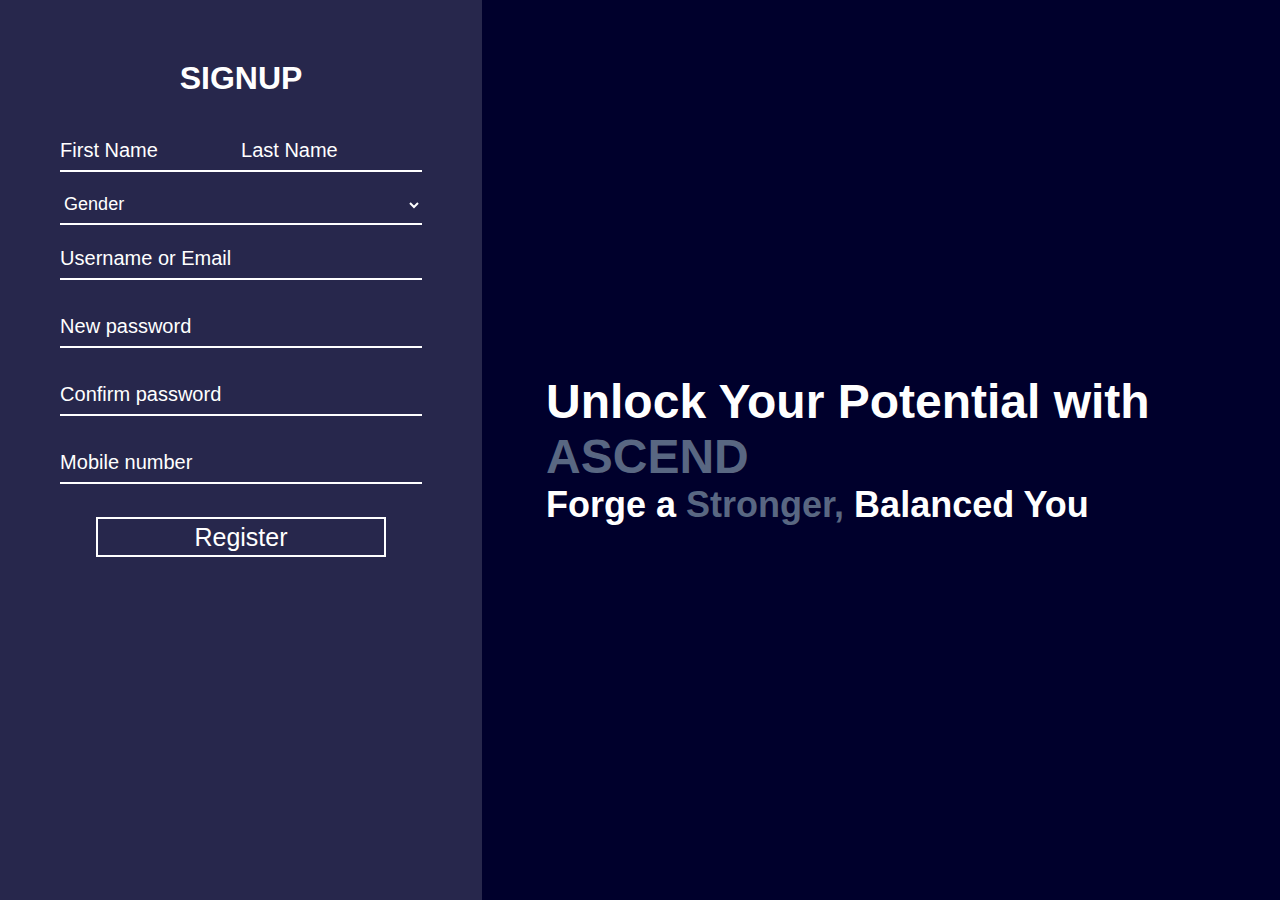
==== index.html @ 4f224cd5 "ascend" ====
<!DOCTYPE html>
<html lang="en">

<head>
    <meta charset="UTF-8">
    <meta name="viewport" content="width=device-width, initial-scale=1.0">
    <title>Ascend - User Registration</title>
    <link rel="icon" type="image/x-icon" href="./img/icon1.png">
    <link rel="stylesheet" href="style.css">
</head>

<body>
    <div class="signup_box">
        <h1>SIGNUP</h1>
        <form action="" name="validate" onsubmit="return validation()">
            <div class="signup_inputs">
                <div>
                    <input type="text" placeholder="First Name" name="Fname">
                    <input type="text" placeholder="Last Name" name="Lname">
                </div>
                <select name="Gender" id="gender">
                    <option value="">Gender</option>
                    <option value="male">Male</option>
                    <option value="female">Female</option>
                    <option value="others">others</option>
                </select>
                <input type="email" placeholder="Username or Email" name="Username">
                <input type="password" placeholder="New password" name="Password">
                <input type="password" placeholder="Confirm password" name="Password">
                <input type="text" placeholder="Mobile number" name="Mobnum">
                <button value="submit">Register</button>
            </div>
        </form>
    </div>
    <div class="slogan">
        <h1>Unlock Your Potential with <span>ASCEND</span></h1>
        <h2>Forge a <span>Stronger,</span> Balanced You</h2>
    </div>
<script src="index.js"></script>
</body>

</html>
---- style.css ----
*{
    padding: 0;
    margin: 0;
    color: white;
}
body{
    height: 100vh;
    width: 100vw;
   background-color: #00002c ;
   display: flex;
}
.signup_inputs{
    display: flex;
    flex-direction: column;
    margin: 0 5%;
}
.signup_inputs div{
    display: flex;
}
.signup_inputs input{
    height: 40px;
    width: 100%;
    color: white;
    font-size: 20px;
    margin: 13px 0;
    outline: none;
    border: none;
    background-color:rgba(255, 255, 255, 0);
    border-bottom: 2px solid white;
}
::placeholder{
    color: white;
}
.signup_box{
    background-color: #9c9cad3f;
    width: 35%;
    text-align: center;
    padding: 40px 40px;
    bottom: 0;
}
button{
    width: 80%;
    height: 40px;
    background-color: rgba(0, 0, 0, 0);
    border: 2px solid ;
    color: white;
    font-family: sans-serif;
    font-size: 25px;
    margin: 20px 10%;
}
button:hover{
    color: black;
    background-color: white;
}
button:active{
    opacity: .6;
}
.signup_box h1{
    font-family: sans-serif;
    padding: 20px;
}
.slogan{
    display: flex;
    flex-direction: column;
    justify-content: center;
    margin-left: 5%;
    font-family: 'Franklin Gothic Medium', 'Arial Narrow', Arial, sans-serif;
    font-weight: 800;
    font-size: x-large;
    
}
.slogan span{
    color: #596782;
}
.signup_inputs select{
    background-color: rgba(255, 255, 255, 0);
    height: 40px;
    color: white;
    outline: none;
    border: none;
    font-size: large;
    border-bottom: 2px solid white;
}
#gender option{
    color: black;
}
input[type="date"]::-webkit-calender-picker-indicator{
    cursor: pointer;
    border-radius: 4px;
    margin-right: 2px;
    filter: invert(0.8) sepia(100%) saturate(10000%) hue-rotate(240deg);
}
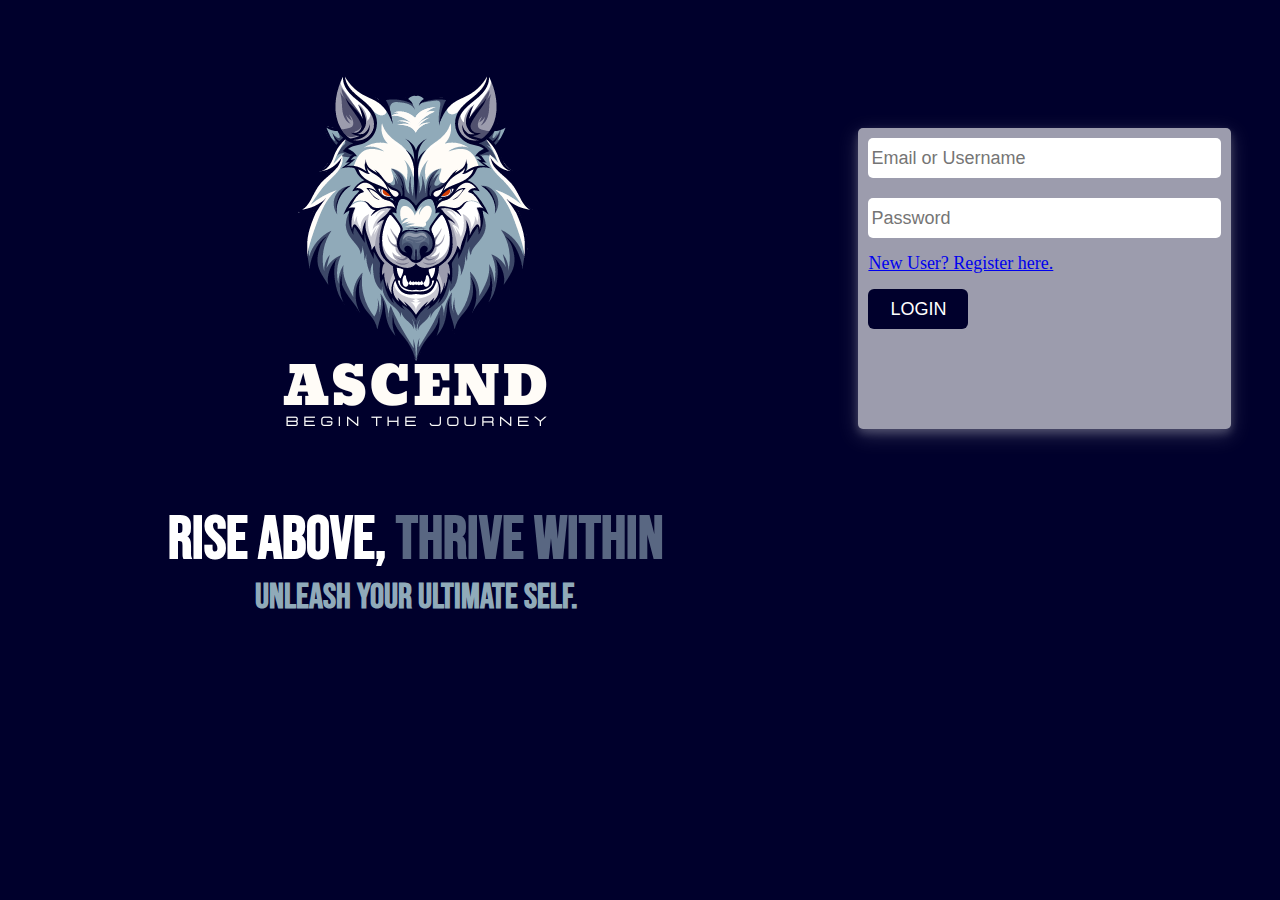
==== commit 973e3431: "a2" ====
--- a/index.html
+++ b/index.html
@@ -1,42 +1,37 @@
 <!DOCTYPE html>
 <html lang="en">
-
 <head>
     <meta charset="UTF-8">
     <meta name="viewport" content="width=device-width, initial-scale=1.0">
-    <title>Ascend - User Registration</title>
+    <title>Ascend - Login</title>
+    <link rel="stylesheet" href="./login/login.css">
     <link rel="icon" type="image/x-icon" href="./img/icon1.png">
-    <link rel="stylesheet" href="style.css">
+    <link rel="preconnect" href="https://fonts.googleapis.com">
+    <link rel="preconnect" href="https://fonts.gstatic.com" crossorigin>
+    <link href="https://fonts.googleapis.com/css2?family=Anton&family=Bebas+Neue&display=swap" rel="stylesheet">
 </head>
-
 <body>
-    <div class="signup_box">
-        <h1>SIGNUP</h1>
-        <form action="" name="validate" onsubmit="return validation()">
-            <div class="signup_inputs">
-                <div>
-                    <input type="text" placeholder="First Name" name="Fname">
-                    <input type="text" placeholder="Last Name" name="Lname">
-                </div>
-                <select name="Gender" id="gender">
-                    <option value="">Gender</option>
-                    <option value="male">Male</option>
-                    <option value="female">Female</option>
-                    <option value="others">others</option>
-                </select>
-                <input type="email" placeholder="Username or Email" name="Username">
-                <input type="password" placeholder="New password" name="Password">
-                <input type="password" placeholder="Confirm password" name="Password">
-                <input type="text" placeholder="Mobile number" name="Mobnum">
-                <button value="submit">Register</button>
+    <div class="login_logo">
+        <div class="logo">
+            <img src="./login/ASCEND.png">
+        </div>
+        <div class="login_txt">
+            <h1 class="txt1">RISE ABOVE,<span> THRIVE WITHIN</span></h1>
+            <h3 class="txt2">Unleash Your Ultimate Self.</h3>
+        </div>
+    </div>
+    <div class="login_box">
+        <form >
+            <div class="login_input">
+                <input type="text" placeholder="Email or Username" name="Username" required>
+                <input type="password" placeholder="Password" name="password" required>
             </div>
-        </form>
+            <div class="login_btn">
+                <p><a href="./register.html"> New User? Register here.</a></p>
+                <button value="submit">LOGIN</button>
+            </div>
+        </form> 
     </div>
-    <div class="slogan">
-        <h1>Unlock Your Potential with <span>ASCEND</span></h1>
-        <h2>Forge a <span>Stronger,</span> Balanced You</h2>
-    </div>
-<script src="index.js"></script>
+    
 </body>
-
 </html>--- a/login/login.css
+++ b/login/login.css
@@ -0,0 +1,99 @@
+*{
+    padding: 0;
+    margin: 0;
+}
+body{
+    background-color: #00002C;
+    display: flex;
+}
+.login_logo{
+    text-align: center;
+    margin-left: 13%;
+}
+.txt1{
+    color: white;
+}
+.login_txt{
+    font-family: "Bebas Neue", sans-serif;
+    font-weight: 400;
+    font-style: normal;
+    font-size: 30px;
+      
+}
+.login_txt h3{
+    color: #90AAB9;
+}
+.login_txt span{
+    color: #596782;
+}
+.login_box{
+    background-color: #9C9CAD;
+    margin-left: 15%;
+    margin-top: 10%;
+    margin-bottom: 190px;
+    border-radius: 5px;
+    box-shadow: 0 4px 8px 0 rgba(255, 255, 255, 0.2), 0 6px 20px 0 rgba(255, 255, 255, 0.19);
+
+}
+.login_input{
+    display: flex;
+    flex-direction: column;
+}
+.login_input input{
+    height: 40px;
+    width: 350px;
+    margin: 10px 10px;
+    border: none;
+    text-align: left;
+    padding-left: 3px;
+    font-size: large;
+    border-radius: 5px;
+    color: black;
+}
+.login_btn{
+    color: black;
+    font-size: large;
+    margin: 5px 10px;
+
+}
+.login_btn button{
+    width: 100px;
+    height: 40px;
+    border: none;
+    color: white;
+    font-size: large;
+    margin-top: 15px;
+    border-radius: 6px;
+    background-color: #00002C;
+}
+@media only screen and (max-width: 500px) {
+    body{
+        flex-direction: column;
+    }
+    .login_txt{
+        font-size: 20px;
+    }
+    .login_logo{
+        margin: 0 0;
+    }
+    .login_logo img{
+        width: 400px;
+        height: 400px;
+    }
+    .login_box{
+        margin: 0 0;
+        margin-top: 20px;
+        padding: 20px 0;
+        border-radius: 0;
+    }
+    .login_input{
+        display: flex;
+        flex-direction: column;
+        align-items: center;
+    }
+    .login_btn{
+        display: flex;
+        flex-direction: column;
+        align-items: center;
+    }
+}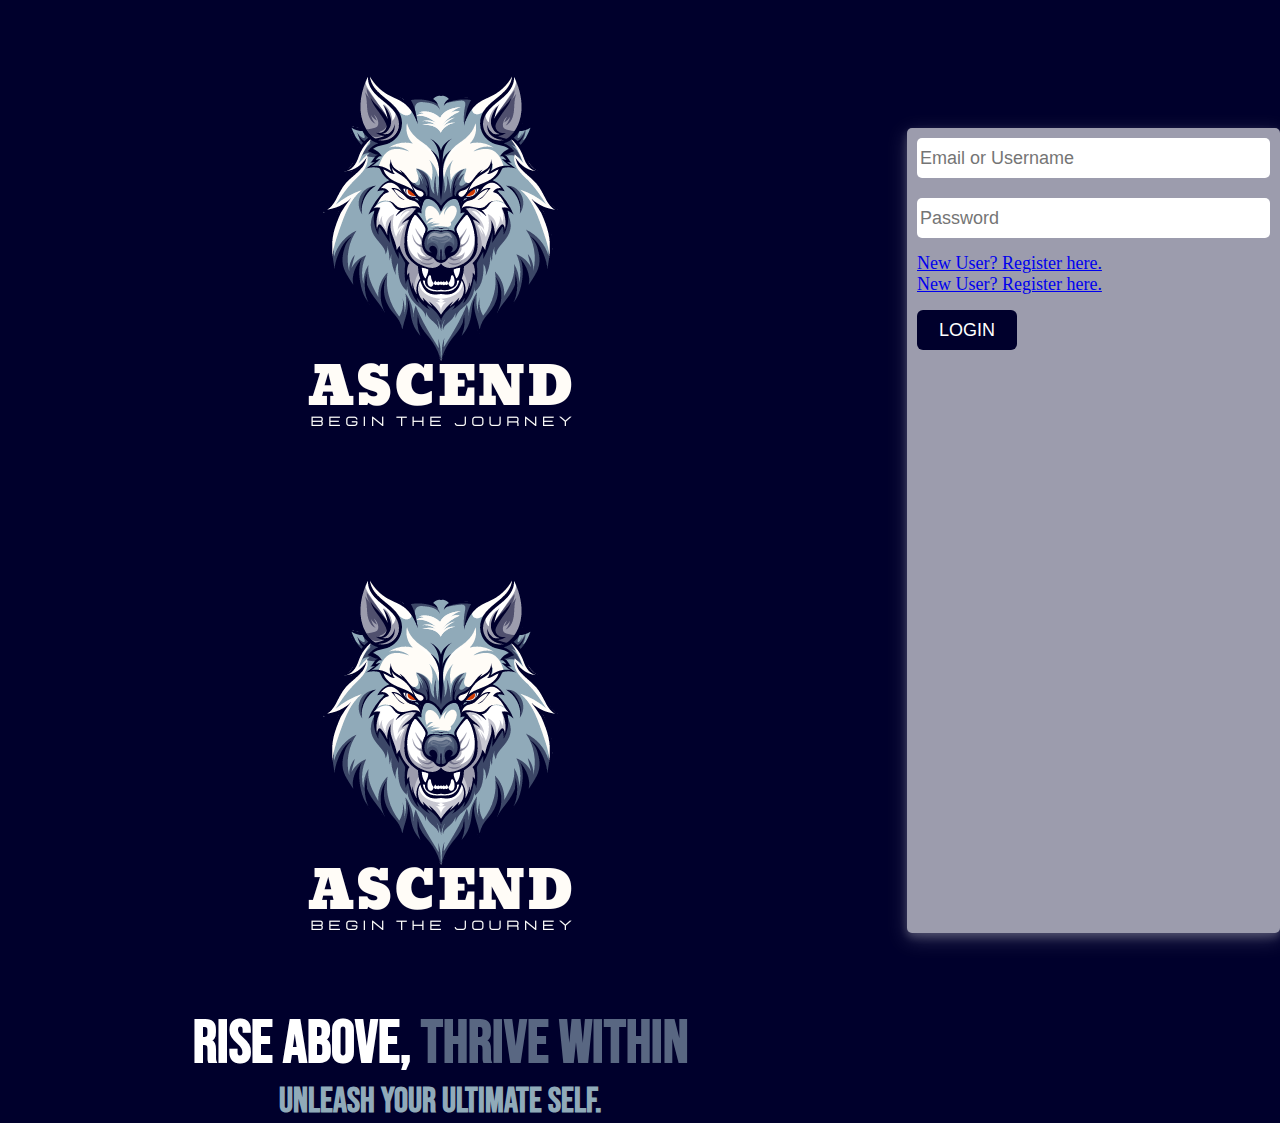
==== commit df710f52: "a2" ====
--- a/index.html
+++ b/index.html
@@ -14,6 +14,7 @@
     <div class="login_logo">
         <div class="logo">
             <img src="./login/ASCEND.png">
+            <img src="./login/ASCEND.png">
         </div>
         <div class="login_txt">
             <h1 class="txt1">RISE ABOVE,<span> THRIVE WITHIN</span></h1>
@@ -28,10 +29,11 @@
             </div>
             <div class="login_btn">
                 <p><a href="./register.html"> New User? Register here.</a></p>
+                <p><a href="./register.html"> New User? Register here.</a></p>
                 <button value="submit">LOGIN</button>
             </div>
         </form> 
     </div>
     
 </body>
-</html>+</html>
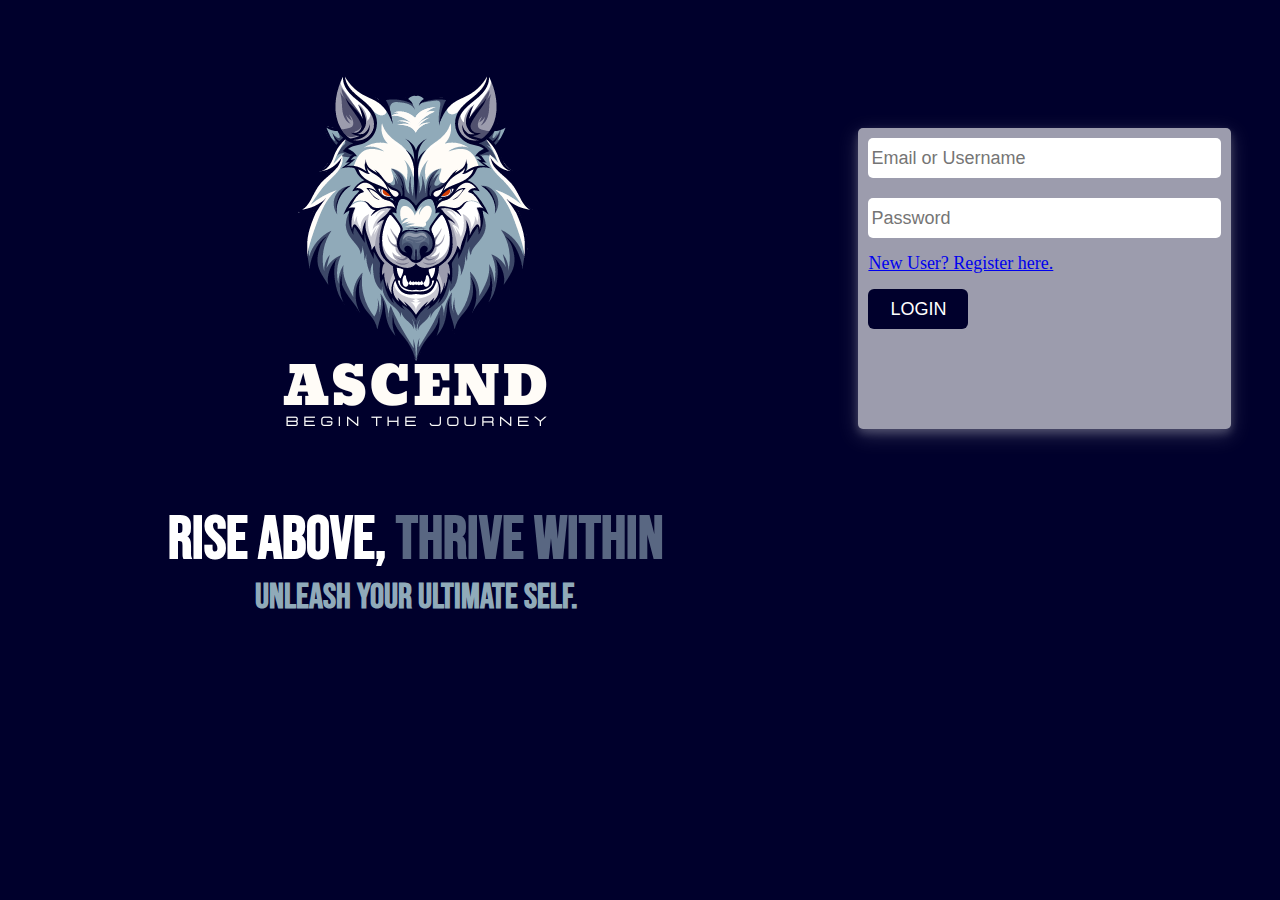
==== commit e05cf521: "Update index.html" ====
--- a/index.html
+++ b/index.html
@@ -14,7 +14,6 @@
     <div class="login_logo">
         <div class="logo">
             <img src="./login/ASCEND.png">
-            <img src="./login/ASCEND.png">
         </div>
         <div class="login_txt">
             <h1 class="txt1">RISE ABOVE,<span> THRIVE WITHIN</span></h1>
@@ -29,7 +28,6 @@
             </div>
             <div class="login_btn">
                 <p><a href="./register.html"> New User? Register here.</a></p>
-                <p><a href="./register.html"> New User? Register here.</a></p>
                 <button value="submit">LOGIN</button>
             </div>
         </form> 
